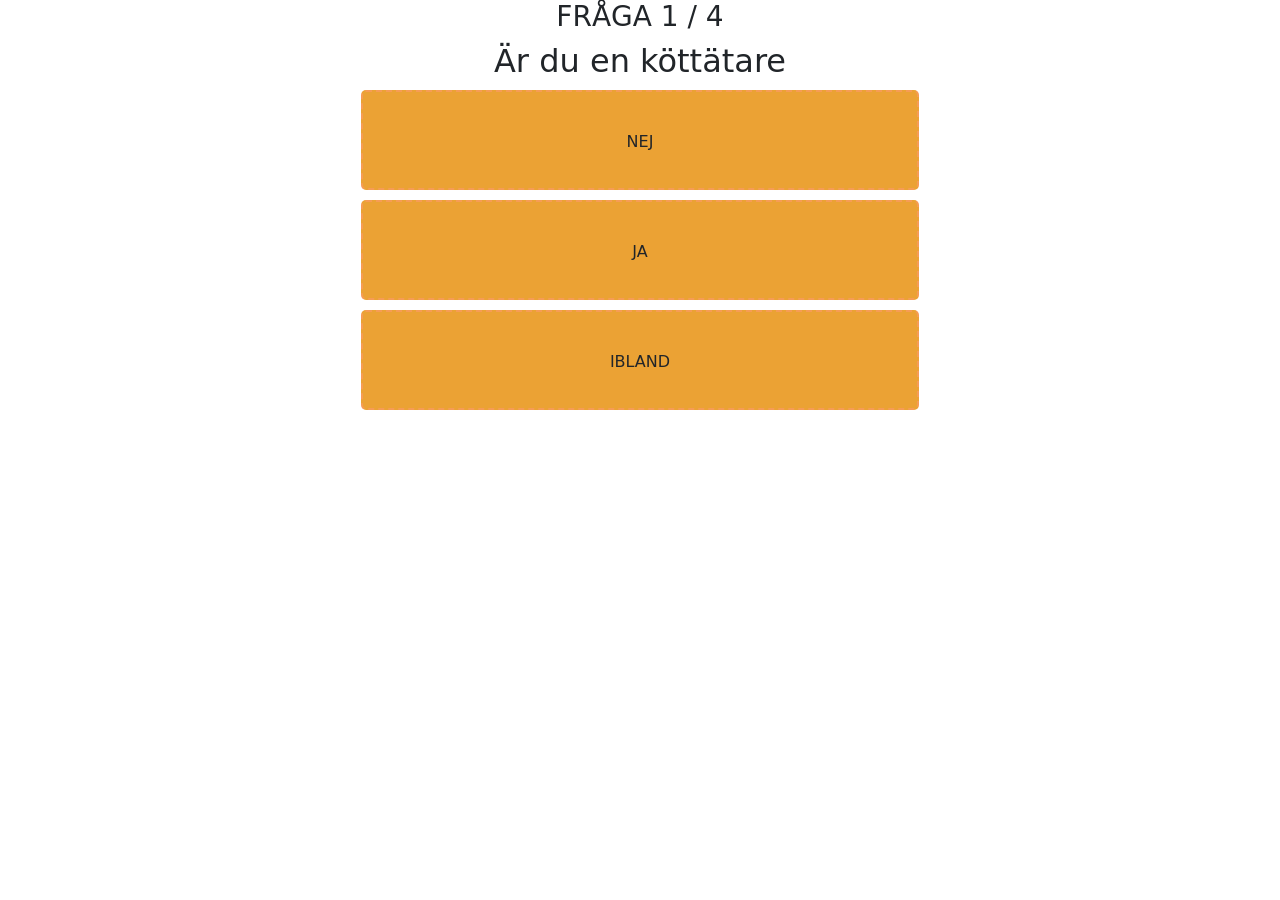
==== index.html @ 2fe89f05 "Changed name" ====
<html>
	<head>
		<link href="https://cdn.jsdelivr.net/npm/bootstrap@5.0.0/dist/css/bootstrap.min.css" rel="stylesheet" integrity="sha384-wEmeIV1mKuiNpC+IOBjI7aAzPcEZeedi5yW5f2yOq55WWLwNGmvvx4Um1vskeMj0" crossorigin="anonymous">
		<script src="https://ajax.googleapis.com/ajax/libs/jquery/3.4.1/jquery.min.js"></script>

		<meta charset="utf-8">
	
		<script src="main.js"></script>
		<style>
			.box{
				width:100%;
				height:100px;
				background: #eba234;
				border: 1px solid black;
				margin-top:10px;
				border-radius: 5px;

				line-height: 100px;
				text-align: center;
				border: 2px dashed #f69c55;
				
			}
			.box:hover{
				background:red;
			}
		</style>
	</head>

	<body>

		<div class="container">

			<div class="col-md-12" style="text-align: center;" id="question_box">
				<h3 id="q_progress">FRÅGA</h2>
				<h2 id="q_title">FRÅGA</h2>

				<center>
					<div style="width:50%" id="boxes"></div>
				</center>
			</div>

			<div class="col-md-12" style="text-align: center;display:none" id="result_box">
				<h2>RESULTAT</h2>

				<h3 id="result_matched"></h3>
				<h4 id="result_attributes"></h4>
				<img src="cake.jpg" style="width:80%">
			</div>
		</div>
	</body>

</html>
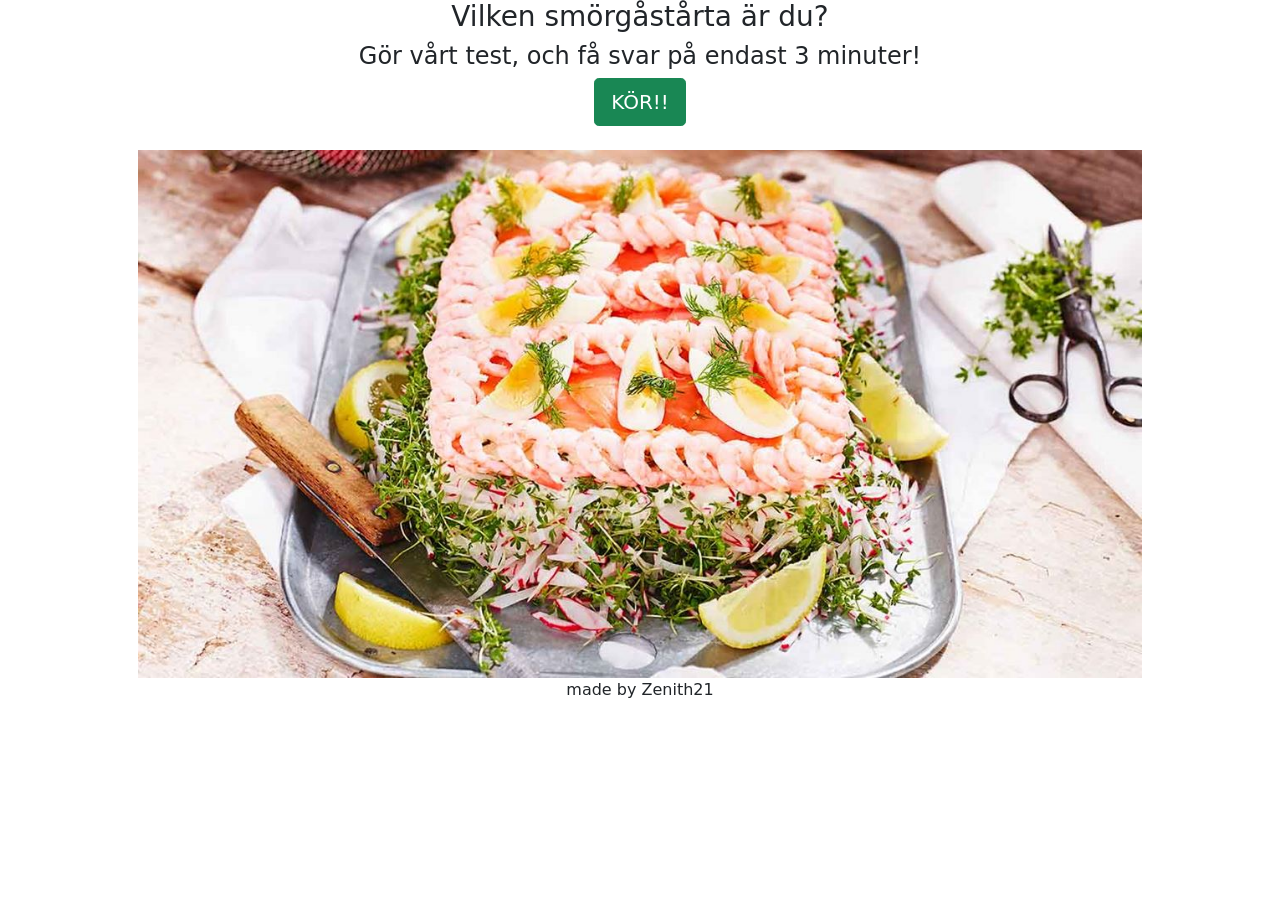
==== commit 441dd8e4: "added questions" ====
--- a/index.html
+++ b/index.html
@@ -1,36 +1,33 @@
 <html>
 	<head>
-		<link href="https://cdn.jsdelivr.net/npm/bootstrap@5.0.0/dist/css/bootstrap.min.css" rel="stylesheet" integrity="sha384-wEmeIV1mKuiNpC+IOBjI7aAzPcEZeedi5yW5f2yOq55WWLwNGmvvx4Um1vskeMj0" crossorigin="anonymous">
-		<script src="https://ajax.googleapis.com/ajax/libs/jquery/3.4.1/jquery.min.js"></script>
+		<link href="css/bootstrap.min.css" rel="stylesheet">
+		<link href="css/style.css" rel="stylesheet">
+		<script src="js/jquery.min.js"></script>
 
 		<meta charset="utf-8">
 	
-		<script src="main.js"></script>
-		<style>
-			.box{
-				width:100%;
-				height:100px;
-				background: #eba234;
-				border: 1px solid black;
-				margin-top:10px;
-				border-radius: 5px;
-
-				line-height: 100px;
-				text-align: center;
-				border: 2px dashed #f69c55;
-				
-			}
-			.box:hover{
-				background:red;
-			}
-		</style>
+		<script src="js/main.js"></script>
 	</head>
 
 	<body>
 
 		<div class="container">
 
-			<div class="col-md-12" style="text-align: center;" id="question_box">
+			<div class="col-md-12" style="text-align:center;" id="intro_box">
+
+				<div >
+					<h3>Vilken smörgåstårta är du?</h3>
+					<h4>Gör vårt test, och få svar på endast 3 minuter!</h4>
+	
+					<button id="start_btn" class="btn btn-lg btn-success">KÖR!!</button><br><br>
+					<img src="img/cake.jpg" style="width:90%"><br>
+					made by Zenith21
+				</div>
+				
+			
+			</div>
+
+			<div class="col-md-12" style="text-align: center; display:none" id="question_box">
 				<h3 id="q_progress">FRÅGA</h2>
 				<h2 id="q_title">FRÅGA</h2>
 
@@ -44,7 +41,7 @@
 
 				<h3 id="result_matched"></h3>
 				<h4 id="result_attributes"></h4>
-				<img src="cake.jpg" style="width:80%">
+				<img id="result_image" src="" style="width:80%">
 			</div>
 		</div>
 	</body>
--- a/css/style.css
+++ b/css/style.css
@@ -0,0 +1,16 @@
+.box{
+    width:100%;
+    height:100px;
+    background: #eba234;
+    border: 1px solid black;
+    margin-top:10px;
+    border-radius: 5px;
+
+    line-height: 100px;
+    text-align: center;
+    border: 2px dashed #f69c55;
+    
+}
+.box:hover{
+    background:red;
+}
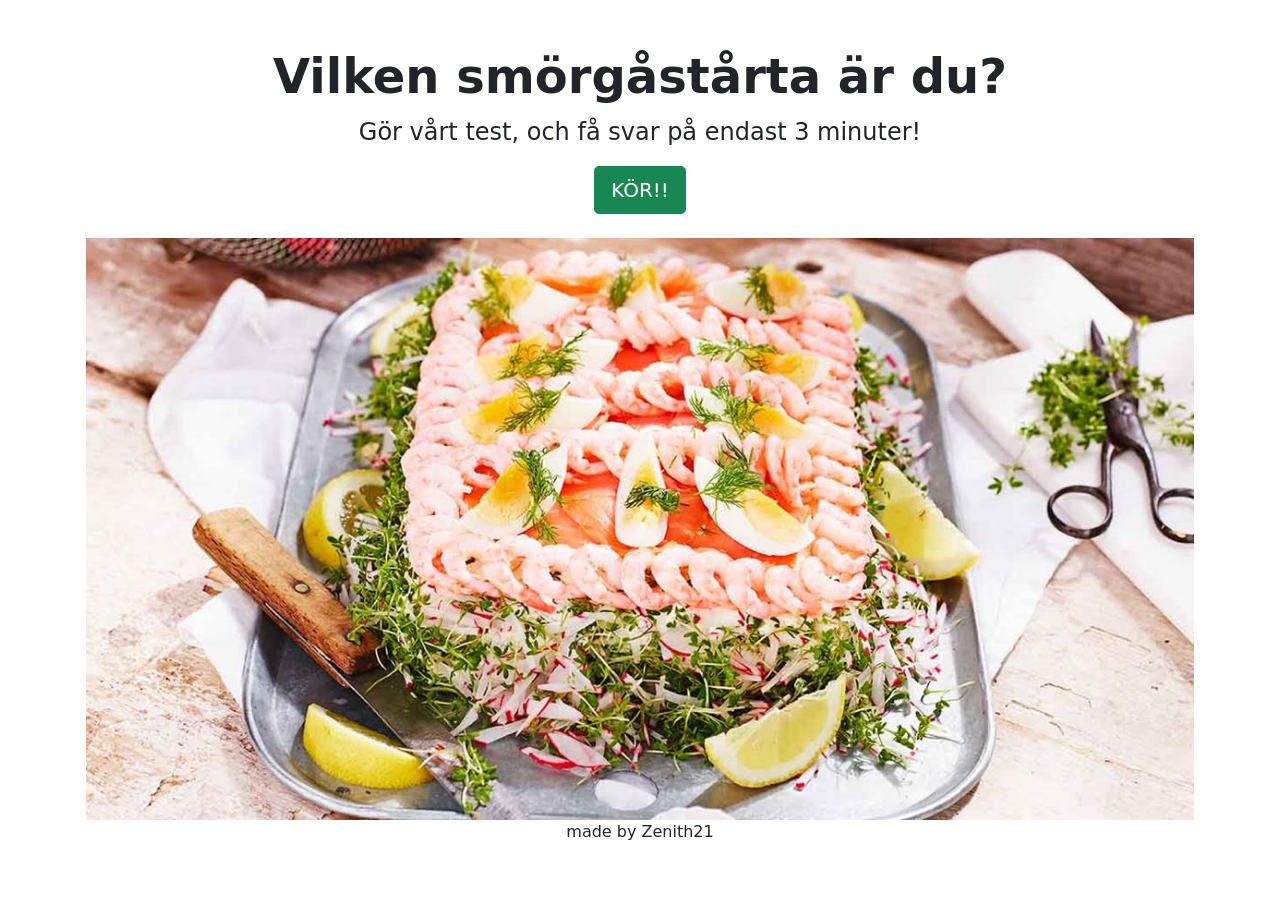
==== commit 46ebe99f: "Design improvements" ====
--- a/index.html
+++ b/index.html
@@ -7,33 +7,83 @@
 		<meta charset="utf-8">
 	
 		<script src="js/main.js"></script>
+		<!--<meta http-equiv="refresh" content="1">-->
+
+		<meta http-equiv="cache-control" content="max-age=0" />
+		<meta http-equiv="cache-control" content="no-cache" />
+		<meta http-equiv="expires" content="0" />
+		<meta http-equiv="expires" content="Tue, 01 Jan 1980 1:00:00 GMT" />
+		<meta http-equiv="pragma" content="no-cache" />
+		<!-- Global site tag (gtag.js) - Google Analytics -->
+		<script async src="https://www.googletagmanager.com/gtag/js?id=G-RSEYCB2K30"></script>
+		<script>
+		window.dataLayer = window.dataLayer || [];
+		function gtag(){dataLayer.push(arguments);}
+		gtag('js', new Date());
+
+		gtag('config', 'G-RSEYCB2K30');
+		</script>
 	</head>
+
+	
 
 	<body>
 
-		<div class="container">
+<!--		    
+<main>
+	<h1 class="visually-hidden">Heroes examples</h1>
+  
+	<div class="px-4 py-5 my-5 text-center">
+	  <img class="d-block mx-auto mb-4" src="./Heroes · Bootstrap v5.0_files/bootstrap-logo.svg" alt="" width="72" height="57">
+	  <h1 class="display-5 fw-bold">2Centered hero</h1>
+	  <div class="col-lg-6 mx-auto">
+		<p class="lead mb-4">Quickly design and customize responsive mobile-first sites with Bootstrap, the world’s most popular front-end open source toolkit, featuring Sass variables and mixins, responsive grid system, extensive prebuilt components, and powerful JavaScript plugins.</p>
+		<div class="d-grid gap-2 d-sm-flex justify-content-sm-center">
+		  <button type="button" class="btn btn-primary btn-lg px-4 gap-3">Primary button</button>
+		  <button type="button" class="btn btn-outline-secondary btn-lg px-4">Secondary</button>
+		</div>
+	  </div>
+	</div>
+  
+  
+  </main>-->
 
-			<div class="col-md-12" style="text-align:center;" id="intro_box">
+		<div class="container-fluid">
 
-				<div >
-					<h3>Vilken smörgåstårta är du?</h3>
-					<h4>Gör vårt test, och få svar på endast 3 minuter!</h4>
-	
+			<div class="jumbotron jumbotron-fluid" style="margin-top: 3rem!important;" id="intro_box">
+				<div class="container-fluid text-center">
+				  <h1 class="display-5 bd-title fw-bold">Vilken smörgåstårta är du?</h1>
+				  <p class="bd-lead">Gör vårt test, och få svar på endast 3 minuter!</p>
+
+				  <div>
 					<button id="start_btn" class="btn btn-lg btn-success">KÖR!!</button><br><br>
 					<img src="img/cake.jpg" style="width:90%"><br>
 					made by Zenith21
 				</div>
+				</div>
 				
-			
+			  </div>
+
+			<div class="col-md-12" style="display:none;" id="question_box">
+				<div class="container text-center">
+					<h3 id="q_progress" class="bd-title display-5 fw-bold">FRÅGA</h2>
+					<h2 id="q_title" class="bd-lead">FRÅGA</h2>
+		
+				</div>
+				
+				<div class="jumbotron d-flex align-items-center min-vh-100">
+					<div class="container text-center">
+		
+						<center>
+							<div style="width:100%" id="boxes"></div>
+						</center>
+						<div style="margin-bottom:100px;height:100px;"></div>
+					</div>
+				  </div>
 			</div>
 
-			<div class="col-md-12" style="text-align: center; display:none" id="question_box">
-				<h3 id="q_progress">FRÅGA</h2>
-				<h2 id="q_title">FRÅGA</h2>
-
-				<center>
-					<div style="width:50%" id="boxes"></div>
-				</center>
+			<div class="col-md-12" style="text-align: center; display:none" id="question_box2">
+				
 			</div>
 
 			<div class="col-md-12" style="text-align: center;display:none" id="result_box">
--- a/css/style.css
+++ b/css/style.css
@@ -1,16 +1,65 @@
+/* horrible css below hehe */
+
 .box{
-    width:100%;
+    width:50%;
     height:100px;
-    background: #eba234;
+    background: rgb(84, 186, 221);
     border: 1px solid black;
     margin-top:10px;
     border-radius: 5px;
-
-    line-height: 100px;
+    color:white;
+    font-weight: bold;
+    font-size: large;
     text-align: center;
-    border: 2px dashed #f69c55;
-    
+   /* border: 2px dashed #f69c55;
+    */
 }
 .box:hover{
-    background:red;
-}+    background: rgb(10,74,132);
+}
+
+#intro_box{
+    text-align:center;
+}
+
+
+
+.display-5 {
+    font-size: 3rem;
+}
+.bd-lead{
+    font-size:1.5rem;
+}
+
+@media (max-width: 1100px){
+    .btn{
+        display:block;
+        width:100%;
+        font-size:3rem;
+        font-weight: bold;
+    }
+
+    .box{
+        width:100%;
+        font-size: 2.2rem;
+    }
+
+    #question_box{
+        margin-top:200px;
+    }
+
+    #boxes{
+        margin-bottom:200px;
+    }
+
+    .display-5 {font-size:5.9rem;} /*1rem = 16px*/
+
+    .bd-lead {
+        font-size:4rem;
+    }
+}
+
+@media (min-width: 1200px) {  
+    
+
+}
